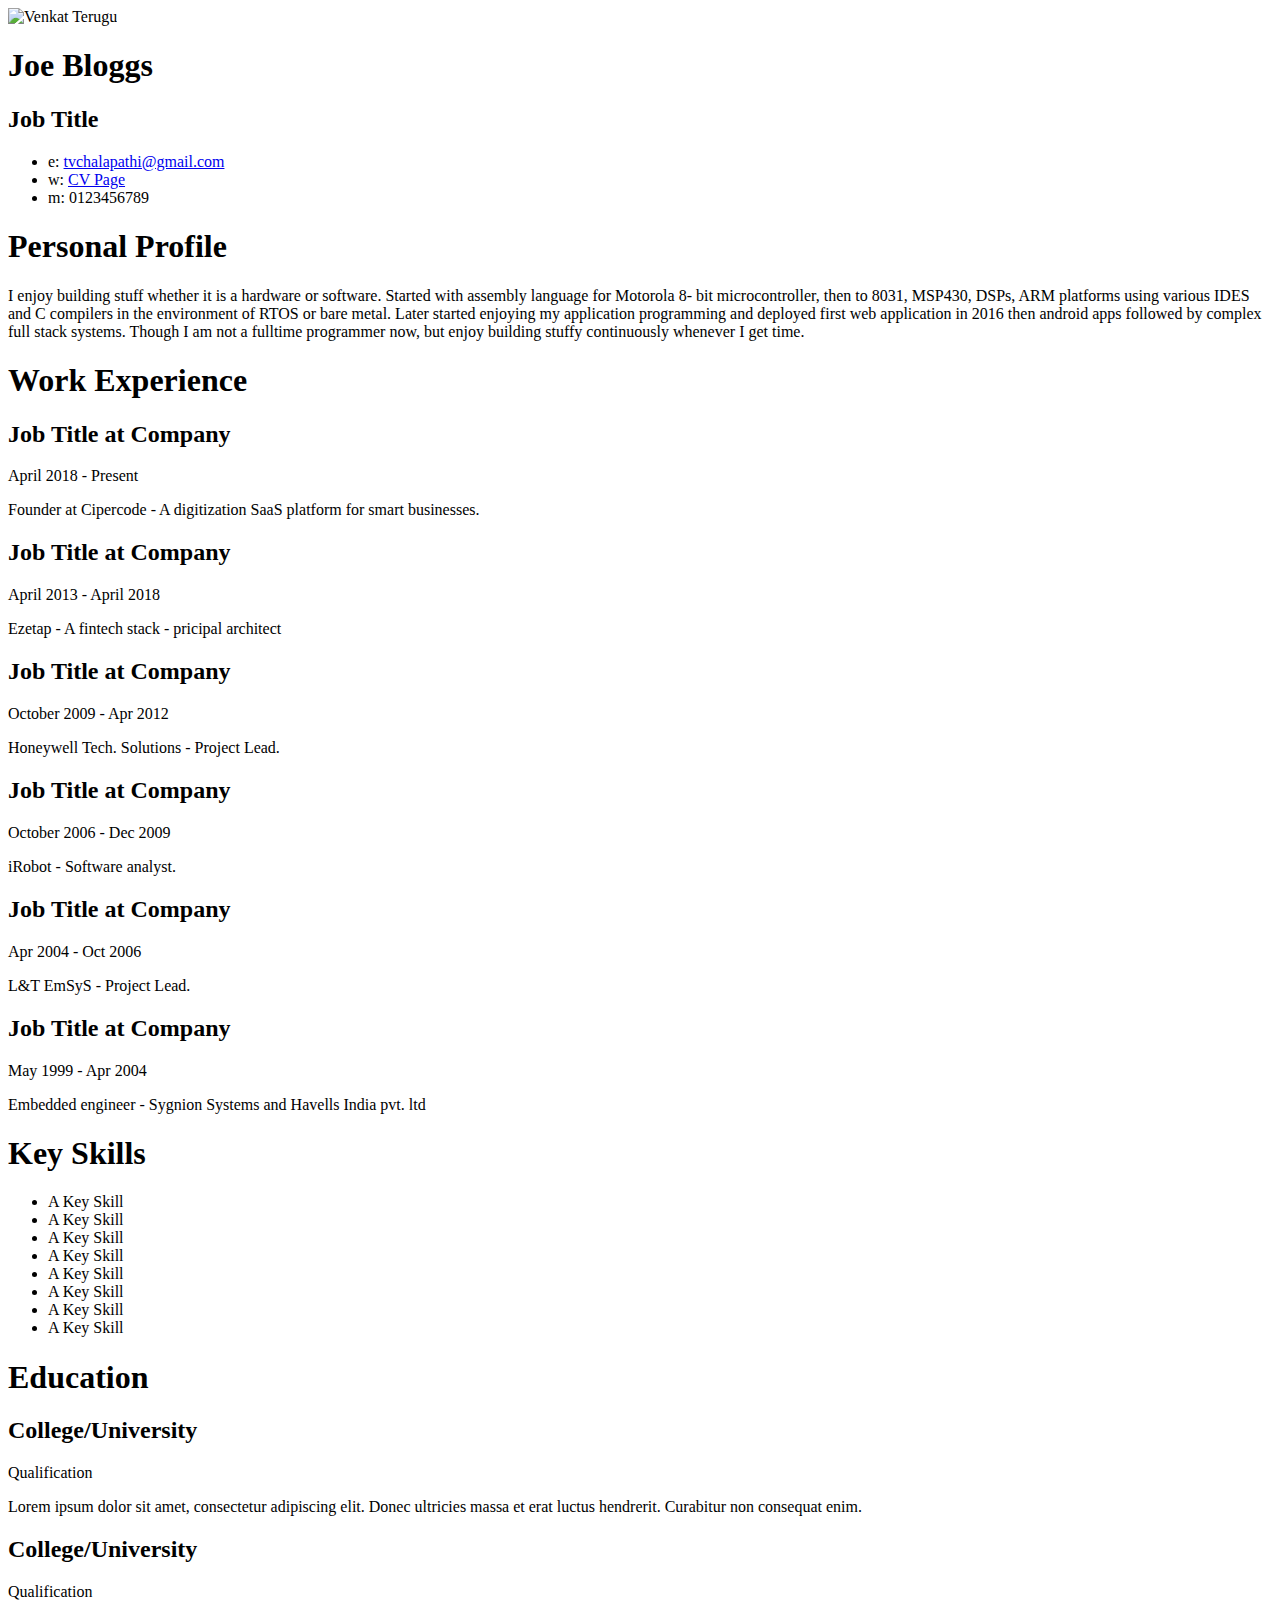
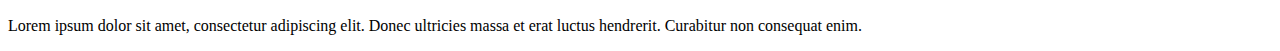
==== resume.html @ cae9aa89 "Create resume.html" ====
<!DOCTYPE html>
<html>
<head>
<title>Venkat Terugu - Curriculum Vitae</title>

<meta name="viewport" content="width=device-width"/>
<meta name="description" content="The Curriculum Vitae of Joe Bloggs."/>
<meta charset="UTF-8"> 

<link type="text/css" rel="stylesheet" href="style.css">
<link href='http://fonts.googleapis.com/css?family=Rokkitt:400,700|Lato:400,300' rel='stylesheet' type='text/css'>

<!--[if lt IE 9]>
<script src="//html5shiv.googlecode.com/svn/trunk/html5.js"></script>
<![endif]-->
</head>
<body id="top">
<div id="cv" class="instaFade">
	<div class="mainDetails">
		<div id="headshot" class="quickFade">
			<img src="images/tvc.jpg" alt="Venkat Terugu" />
		</div>
		
		<div id="name">
			<h1 class="quickFade delayTwo">Joe Bloggs</h1>
			<h2 class="quickFade delayThree">Job Title</h2>
		</div>
		
		<div id="contactDetails" class="quickFade delayFour">
			<ul>
				<li>e: <a href="mailto:tvchalapathi@gmail.com" target="_blank">tvchalapathi@gmail.com</a></li>
				<li>w: <a href="https://tvchalapathi.github.io/cv/">CV Page</a></li>
				<li>m: 0123456789</li>
			</ul>
		</div>
		<div class="clear"></div>
	</div>
	
	<div id="mainArea" class="quickFade delayFive">
		<section>
			<article>
				<div class="sectionTitle">
					<h1>Personal Profile</h1>
				</div>
				
				<div class="sectionContent">
					<p>I enjoy building stuff whether it is a hardware or software. Started with assembly language for Motorola 8- bit microcontroller, then to 8031, MSP430, DSPs, ARM platforms using various IDES and C compilers in the environment of RTOS or bare metal. Later started enjoying my application programming and deployed first web application in 2016 then android apps followed by complex full stack systems. Though I am not a fulltime programmer now, but enjoy building stuffy continuously whenever I get time.</p>
				</div>
			</article>
			<div class="clear"></div>
		</section>
		
		
		<section>
			<div class="sectionTitle">
				<h1>Work Experience</h1>
			</div>
			
			<div class="sectionContent">
				<article>
					<h2>Job Title at Company</h2>
					<p class="subDetails">April 2018 - Present</p>
					<p> Founder at Cipercode - A digitization SaaS platform for smart businesses.</p>
				</article>
				
				<article>
					<h2>Job Title at Company</h2>
					<p class="subDetails">April 2013 - April 2018</p>
					<p>Ezetap - A fintech stack - pricipal architect</p>
				</article>
				
				<article>
					<h2>Job Title at Company</h2>
					<p class="subDetails">October 2009 - Apr 2012</p>
					<p>Honeywell Tech. Solutions - Project Lead.</p>
				</article>
				<article>
					<h2>Job Title at Company</h2>
					<p class="subDetails">October 2006 - Dec 2009</p>
					<p>iRobot - Software analyst.</p>
				</article>
				<article>
					<h2>Job Title at Company</h2>
					<p class="subDetails">Apr 2004 - Oct 2006</p>
					<p>L&T EmSyS - Project Lead.</p>
				</article>
				<article>
					<h2>Job Title at Company</h2>
					<p class="subDetails">May  1999 - Apr 2004</p>
					<p>Embedded engineer - Sygnion Systems and Havells India pvt. ltd </p>
				</article>
			</div>
			<div class="clear"></div>
		</section>
		
		
		<section>
			<div class="sectionTitle">
				<h1>Key Skills</h1>
			</div>
			
			<div class="sectionContent">
				<ul class="keySkills">
					<li>A Key Skill</li>
					<li>A Key Skill</li>
					<li>A Key Skill</li>
					<li>A Key Skill</li>
					<li>A Key Skill</li>
					<li>A Key Skill</li>
					<li>A Key Skill</li>
					<li>A Key Skill</li>
				</ul>
			</div>
			<div class="clear"></div>
		</section>
		
		
		<section>
			<div class="sectionTitle">
				<h1>Education</h1>
			</div>
			
			<div class="sectionContent">
				<article>
					<h2>College/University</h2>
					<p class="subDetails">Qualification</p>
					<p>Lorem ipsum dolor sit amet, consectetur adipiscing elit. Donec ultricies massa et erat luctus hendrerit. Curabitur non consequat enim.</p>
				</article>
				
				<article>
					<h2>College/University</h2>
					<p class="subDetails">Qualification</p>
					<p>Lorem ipsum dolor sit amet, consectetur adipiscing elit. Donec ultricies massa et erat luctus hendrerit. Curabitur non consequat enim.</p>
				</article>
			</div>
			<div class="clear"></div>
		</section>
		
	</div>
</div>
<script type="text/javascript">
var gaJsHost = (("https:" == document.location.protocol) ? "https://ssl." : "http://www.");
document.write(unescape("%3Cscript src='" + gaJsHost + "google-analytics.com/ga.js' type='text/javascript'%3E%3C/script%3E"));
</script>
<script type="text/javascript">
var pageTracker = _gat._getTracker("UA-3753241-1");
pageTracker._initData();
pageTracker._trackPageview();
</script>
</body>
</html>
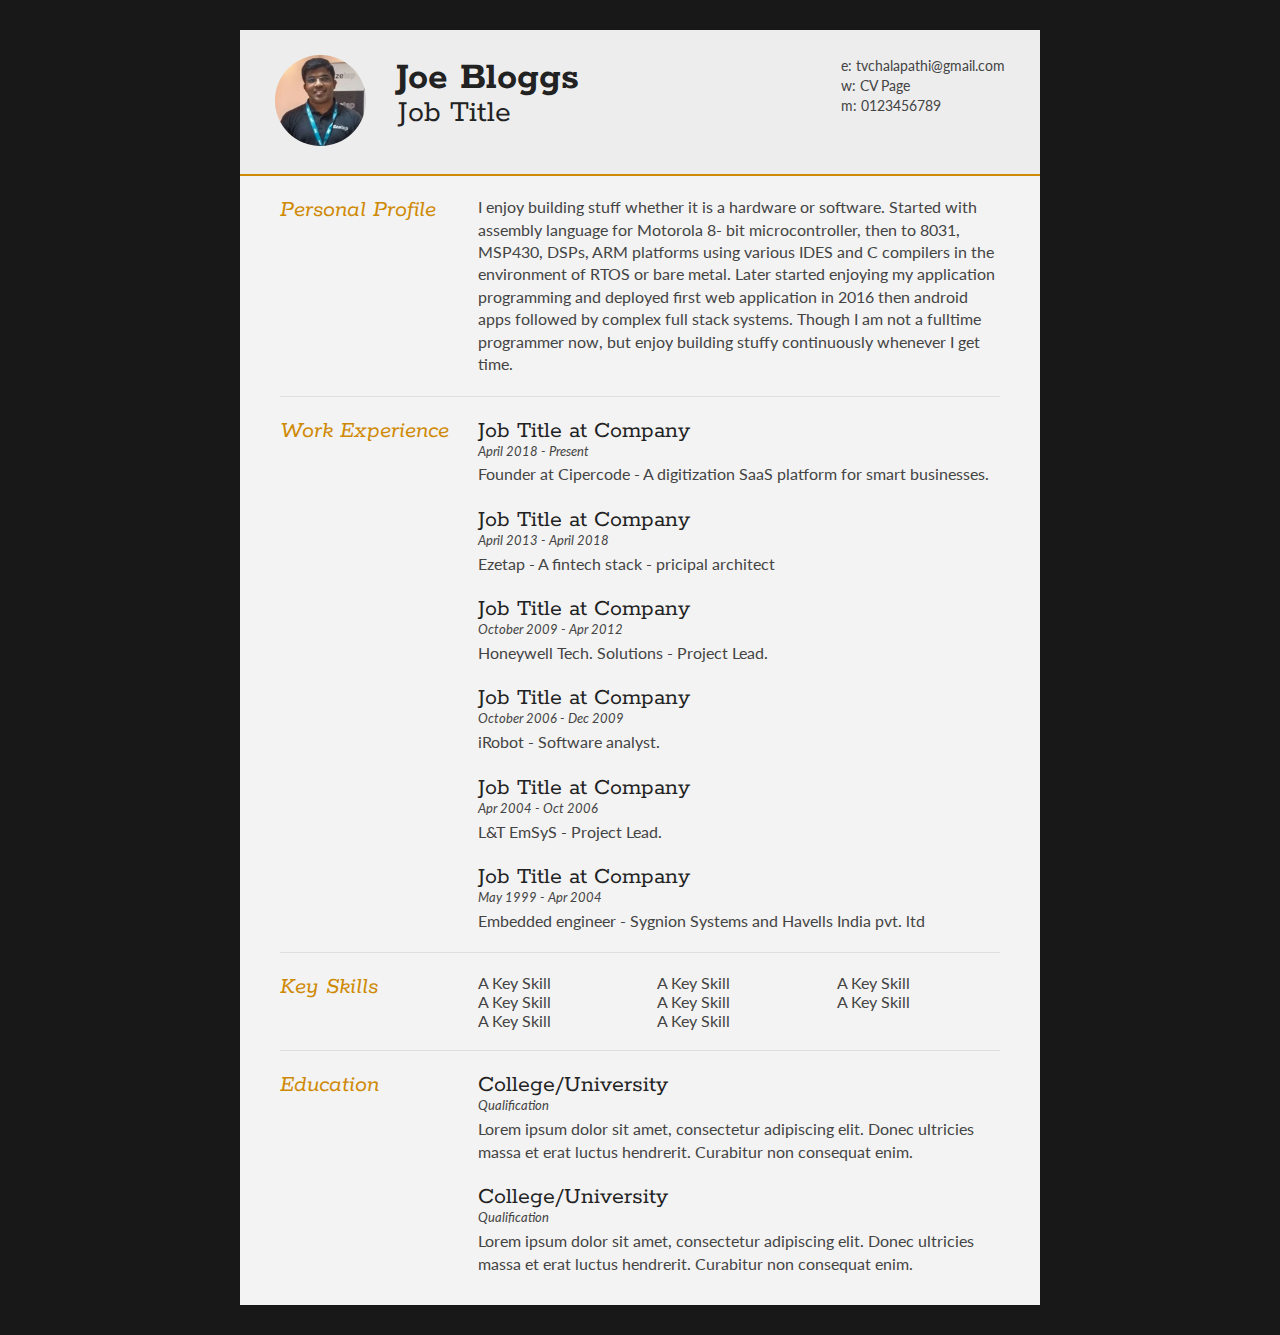
==== commit b49786cb: "styles css file added" ====
--- a/resume.html
+++ b/resume.html
@@ -18,7 +18,7 @@
 <div id="cv" class="instaFade">
 	<div class="mainDetails">
 		<div id="headshot" class="quickFade">
-			<img src="images/tvc.jpg" alt="Venkat Terugu" />
+			<img src="images/tvc_ezetap.jpg" alt="Venkat Terugu" />
 		</div>
 		
 		<div id="name">
--- a/style.css
+++ b/style.css
@@ -0,0 +1,355 @@
+html,body,div,span,object,iframe,h1,h2,h3,h4,h5,h6,p,blockquote,pre,abbr,address,cite,code,del,dfn,em,img,ins,kbd,q,samp,small,strong,sub,sup,var,b,i,dl,dt,dd,ol,ul,li,fieldset,form,label,legend,table,caption,tbody,tfoot,thead,tr,th,td,article,aside,canvas,details,figcaption,figure,footer,header,hgroup,menu,nav,section,summary,time,mark,audio,video {
+    border:0;
+    font:inherit;
+    font-size:100%;
+    margin:0;
+    padding:0;
+    vertical-align:baseline;
+    }
+    
+    article,aside,details,figcaption,figure,footer,header,hgroup,menu,nav,section {
+    display:block;
+    }
+    
+    html, body {background: #181818; font-family: 'Lato', helvetica, arial, sans-serif; font-size: 16px; color: #222;}
+    
+    .clear {clear: both;}
+    
+    p {
+        font-size: 1em;
+        line-height: 1.4em;
+        margin-bottom: 20px;
+        color: #444;
+    }
+    
+    #cv {
+        width: 90%;
+        max-width: 800px;
+        background: #f3f3f3;
+        margin: 30px auto;
+    }
+    
+    .mainDetails {
+        padding: 25px 35px;
+        border-bottom: 2px solid #cf8a05;
+        background: #ededed;
+    }
+    
+    #name h1 {
+        font-size: 2.5em;
+        font-weight: 700;
+        font-family: 'Rokkitt', Helvetica, Arial, sans-serif;
+        margin-bottom: -6px;
+    }
+    
+    #name h2 {
+        font-size: 2em;
+        margin-left: 2px;
+        font-family: 'Rokkitt', Helvetica, Arial, sans-serif;
+    }
+    
+    #mainArea {
+        padding: 0 40px;
+    }
+    
+    #headshot {
+        width: 12.5%;
+        float: left;
+        margin-right: 30px;
+    }
+    
+    #headshot img {
+        width: 100%;
+        height: auto;
+        -webkit-border-radius: 50px;
+        border-radius: 50px;
+    }
+    
+    #name {
+        float: left;
+    }
+    
+    #contactDetails {
+        float: right;
+    }
+    
+    #contactDetails ul {
+        list-style-type: none;
+        font-size: 0.9em;
+        margin-top: 2px;
+    }
+    
+    #contactDetails ul li {
+        margin-bottom: 3px;
+        color: #444;
+    }
+    
+    #contactDetails ul li a, a[href^=tel] {
+        color: #444; 
+        text-decoration: none;
+        -webkit-transition: all .3s ease-in;
+        -moz-transition: all .3s ease-in;
+        -o-transition: all .3s ease-in;
+        -ms-transition: all .3s ease-in;
+        transition: all .3s ease-in;
+    }
+    
+    #contactDetails ul li a:hover { 
+        color: #cf8a05;
+    }
+    
+    
+    section {
+        border-top: 1px solid #dedede;
+        padding: 20px 0 0;
+    }
+    
+    section:first-child {
+        border-top: 0;
+    }
+    
+    section:last-child {
+        padding: 20px 0 10px;
+    }
+    
+    .sectionTitle {
+        float: left;
+        width: 25%;
+    }
+    
+    .sectionContent {
+        float: right;
+        width: 72.5%;
+    }
+    
+    .sectionTitle h1 {
+        font-family: 'Rokkitt', Helvetica, Arial, sans-serif;
+        font-style: italic;
+        font-size: 1.5em;
+        color: #cf8a05;
+    }
+    
+    .sectionContent h2 {
+        font-family: 'Rokkitt', Helvetica, Arial, sans-serif;
+        font-size: 1.5em;
+        margin-bottom: -2px;
+    }
+    
+    .subDetails {
+        font-size: 0.8em;
+        font-style: italic;
+        margin-bottom: 3px;
+    }
+    
+    .keySkills {
+        list-style-type: none;
+        -moz-column-count:3;
+        -webkit-column-count:3;
+        column-count:3;
+        margin-bottom: 20px;
+        font-size: 1em;
+        color: #444;
+    }
+    
+    .keySkills ul li {
+        margin-bottom: 3px;
+    }
+    
+    @media all and (min-width: 602px) and (max-width: 800px) {
+        #headshot {
+            display: none;
+        }
+        
+        .keySkills {
+        -moz-column-count:2;
+        -webkit-column-count:2;
+        column-count:2;
+        }
+    }
+    
+    @media all and (max-width: 601px) {
+        #cv {
+            width: 95%;
+            margin: 10px auto;
+            min-width: 280px;
+        }
+        
+        #headshot {
+            display: none;
+        }
+        
+        #name, #contactDetails {
+            float: none;
+            width: 100%;
+            text-align: center;
+        }
+        
+        .sectionTitle, .sectionContent {
+            float: none;
+            width: 100%;
+        }
+        
+        .sectionTitle {
+            margin-left: -2px;
+            font-size: 1.25em;
+        }
+        
+        .keySkills {
+            -moz-column-count:2;
+            -webkit-column-count:2;
+            column-count:2;
+        }
+    }
+    
+    @media all and (max-width: 480px) {
+        .mainDetails {
+            padding: 15px 15px;
+        }
+        
+        section {
+            padding: 15px 0 0;
+        }
+        
+        #mainArea {
+            padding: 0 25px;
+        }
+    
+        
+        .keySkills {
+        -moz-column-count:1;
+        -webkit-column-count:1;
+        column-count:1;
+        }
+        
+        #name h1 {
+            line-height: .8em;
+            margin-bottom: 4px;
+        }
+    }
+    
+    @media print {
+        #cv {
+            width: 100%;
+        }
+    }
+    
+    @-webkit-keyframes reset {
+        0% {
+            opacity: 0;
+        }
+        100% {
+            opacity: 0;
+        }
+    }
+    
+    @-webkit-keyframes fade-in {
+        0% {
+            opacity: 0;
+        }
+        40% {
+            opacity: 0;
+        }
+        100% {
+            opacity: 1;
+        }
+    }
+    
+    @-moz-keyframes reset {
+        0% {
+            opacity: 0;
+        }
+        100% {
+            opacity: 0;
+        }
+    }
+    
+    @-moz-keyframes fade-in {
+        0% {
+            opacity: 0;
+        }
+        40% {
+            opacity: 0;
+        }
+        100% {
+            opacity: 1;
+        }
+    }
+    
+    @keyframes reset {
+        0% {
+            opacity: 0;
+        }
+        100% {
+            opacity: 0;
+        }
+    }
+    
+    @keyframes fade-in {
+        0% {
+            opacity: 0;
+        }
+        40% {
+            opacity: 0;
+        }
+        100% {
+            opacity: 1;
+        }
+    }
+    
+    .instaFade {
+        -webkit-animation-name: reset, fade-in;
+        -webkit-animation-duration: 1.5s;
+        -webkit-animation-timing-function: ease-in;
+        
+        -moz-animation-name: reset, fade-in;
+        -moz-animation-duration: 1.5s;
+        -moz-animation-timing-function: ease-in;
+        
+        animation-name: reset, fade-in;
+        animation-duration: 1.5s;
+        animation-timing-function: ease-in;
+    }
+    
+    .quickFade {
+        -webkit-animation-name: reset, fade-in;
+        -webkit-animation-duration: 2.5s;
+        -webkit-animation-timing-function: ease-in;
+        
+        -moz-animation-name: reset, fade-in;
+        -moz-animation-duration: 2.5s;
+        -moz-animation-timing-function: ease-in;
+        
+        animation-name: reset, fade-in;
+        animation-duration: 2.5s;
+        animation-timing-function: ease-in;
+    }
+     
+    .delayOne {
+        -webkit-animation-delay: 0, .5s;
+        -moz-animation-delay: 0, .5s;
+        animation-delay: 0, .5s;
+    }
+    
+    .delayTwo {
+        -webkit-animation-delay: 0, 1s;
+        -moz-animation-delay: 0, 1s;
+        animation-delay: 0, 1s;
+    }
+    
+    .delayThree {
+        -webkit-animation-delay: 0, 1.5s;
+        -moz-animation-delay: 0, 1.5s;
+        animation-delay: 0, 1.5s;
+    }
+    
+    .delayFour {
+        -webkit-animation-delay: 0, 2s;
+        -moz-animation-delay: 0, 2s;
+        animation-delay: 0, 2s;
+    }
+    
+    .delayFive {
+        -webkit-animation-delay: 0, 2.5s;
+        -moz-animation-delay: 0, 2.5s;
+        animation-delay: 0, 2.5s;
+    }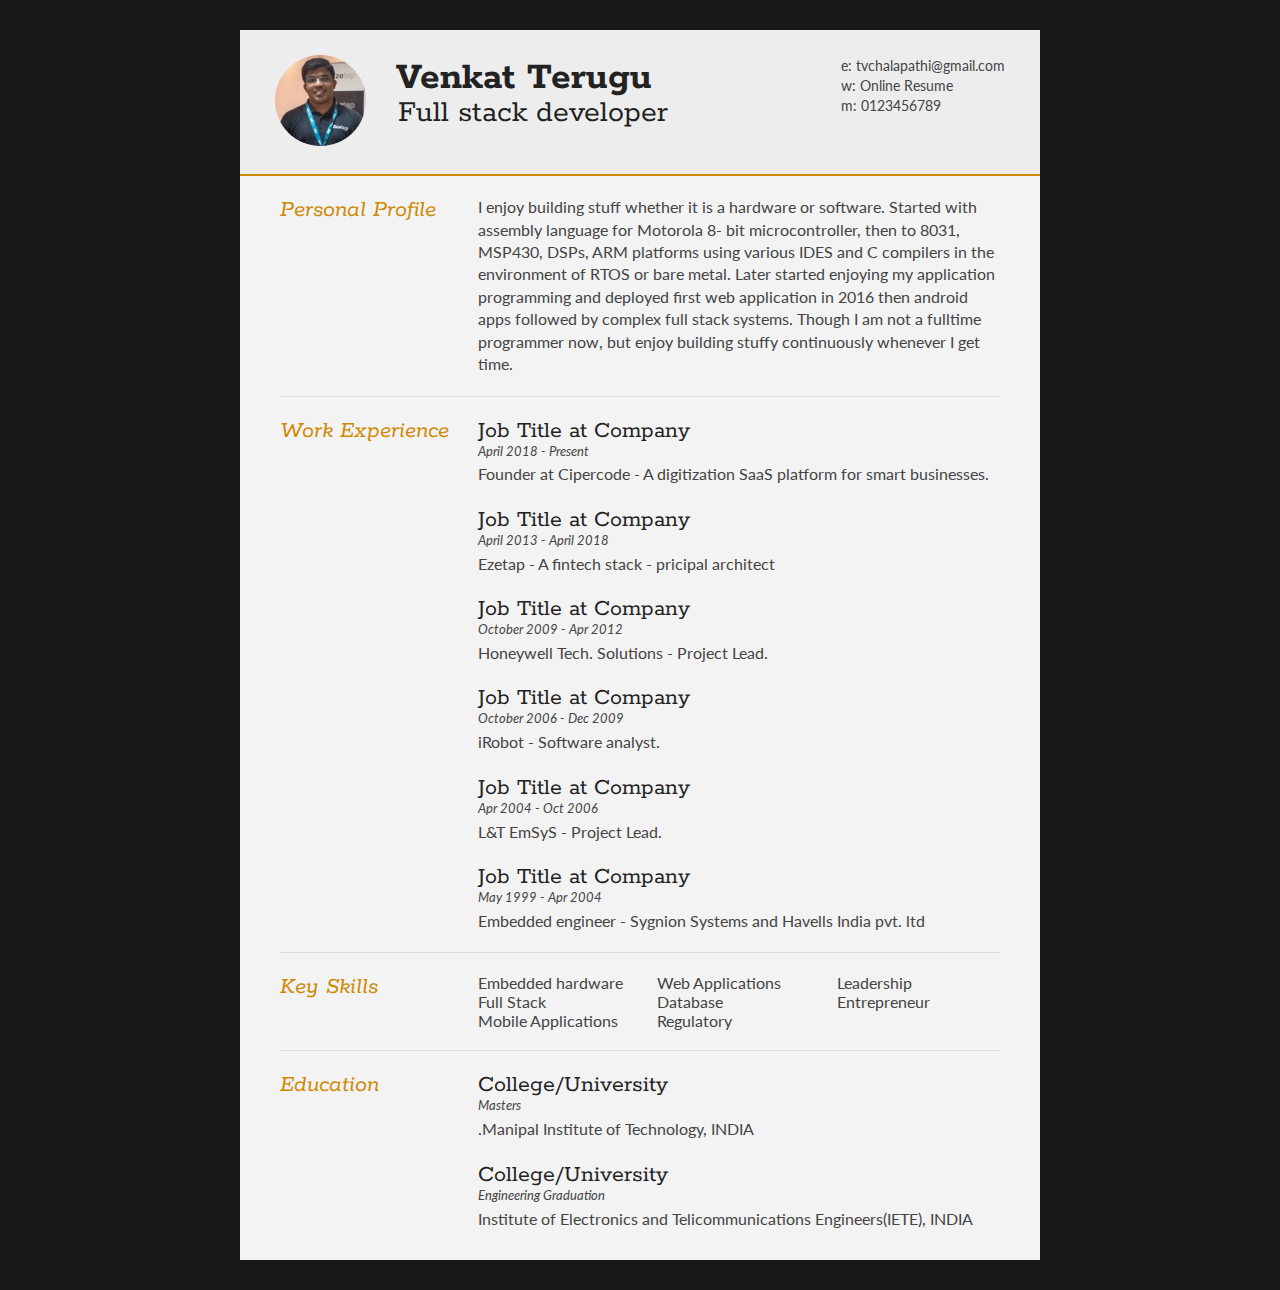
==== commit b6d9ecb4: "resume updated with skills" ====
--- a/resume.html
+++ b/resume.html
@@ -1,7 +1,7 @@
 <!DOCTYPE html>
 <html>
 <head>
-<title>Venkat Terugu - Curriculum Vitae</title>
+<title>Venkat Terugu - Curriculum Vita</title>
 
 <meta name="viewport" content="width=device-width"/>
 <meta name="description" content="The Curriculum Vitae of Joe Bloggs."/>
@@ -22,14 +22,14 @@
 		</div>
 		
 		<div id="name">
-			<h1 class="quickFade delayTwo">Joe Bloggs</h1>
-			<h2 class="quickFade delayThree">Job Title</h2>
+			<h1 class="quickFade delayTwo">Venkat Terugu</h1>
+			<h2 class="quickFade delayThree">Full stack developer</h2>
 		</div>
 		
 		<div id="contactDetails" class="quickFade delayFour">
 			<ul>
 				<li>e: <a href="mailto:tvchalapathi@gmail.com" target="_blank">tvchalapathi@gmail.com</a></li>
-				<li>w: <a href="https://tvchalapathi.github.io/cv/">CV Page</a></li>
+				<li>w: <a href="https://tvchalapathi.github.io/cv/">Online Resume</a></li>
 				<li>m: 0123456789</li>
 			</ul>
 		</div>
@@ -101,14 +101,14 @@
 			
 			<div class="sectionContent">
 				<ul class="keySkills">
-					<li>A Key Skill</li>
-					<li>A Key Skill</li>
-					<li>A Key Skill</li>
-					<li>A Key Skill</li>
-					<li>A Key Skill</li>
-					<li>A Key Skill</li>
-					<li>A Key Skill</li>
-					<li>A Key Skill</li>
+					<li>Embedded hardware </li>
+					<li>Full Stack</li>
+					<li>Mobile Applications</li>
+					<li>Web Applications</li>
+					<li>Database</li>
+					<li>Regulatory</li>
+					<li>Leadership</li>
+					<li>Entrepreneur</li>
 				</ul>
 			</div>
 			<div class="clear"></div>
@@ -123,14 +123,14 @@
 			<div class="sectionContent">
 				<article>
 					<h2>College/University</h2>
-					<p class="subDetails">Qualification</p>
-					<p>Lorem ipsum dolor sit amet, consectetur adipiscing elit. Donec ultricies massa et erat luctus hendrerit. Curabitur non consequat enim.</p>
+					<p class="subDetails">Masters</p>
+					<p>.Manipal Institute of Technology, INDIA</p>
 				</article>
 				
 				<article>
 					<h2>College/University</h2>
-					<p class="subDetails">Qualification</p>
-					<p>Lorem ipsum dolor sit amet, consectetur adipiscing elit. Donec ultricies massa et erat luctus hendrerit. Curabitur non consequat enim.</p>
+					<p class="subDetails">Engineering Graduation</p>
+					<p>Institute of Electronics and Telicommunications Engineers(IETE), INDIA</p>
 				</article>
 			</div>
 			<div class="clear"></div>
